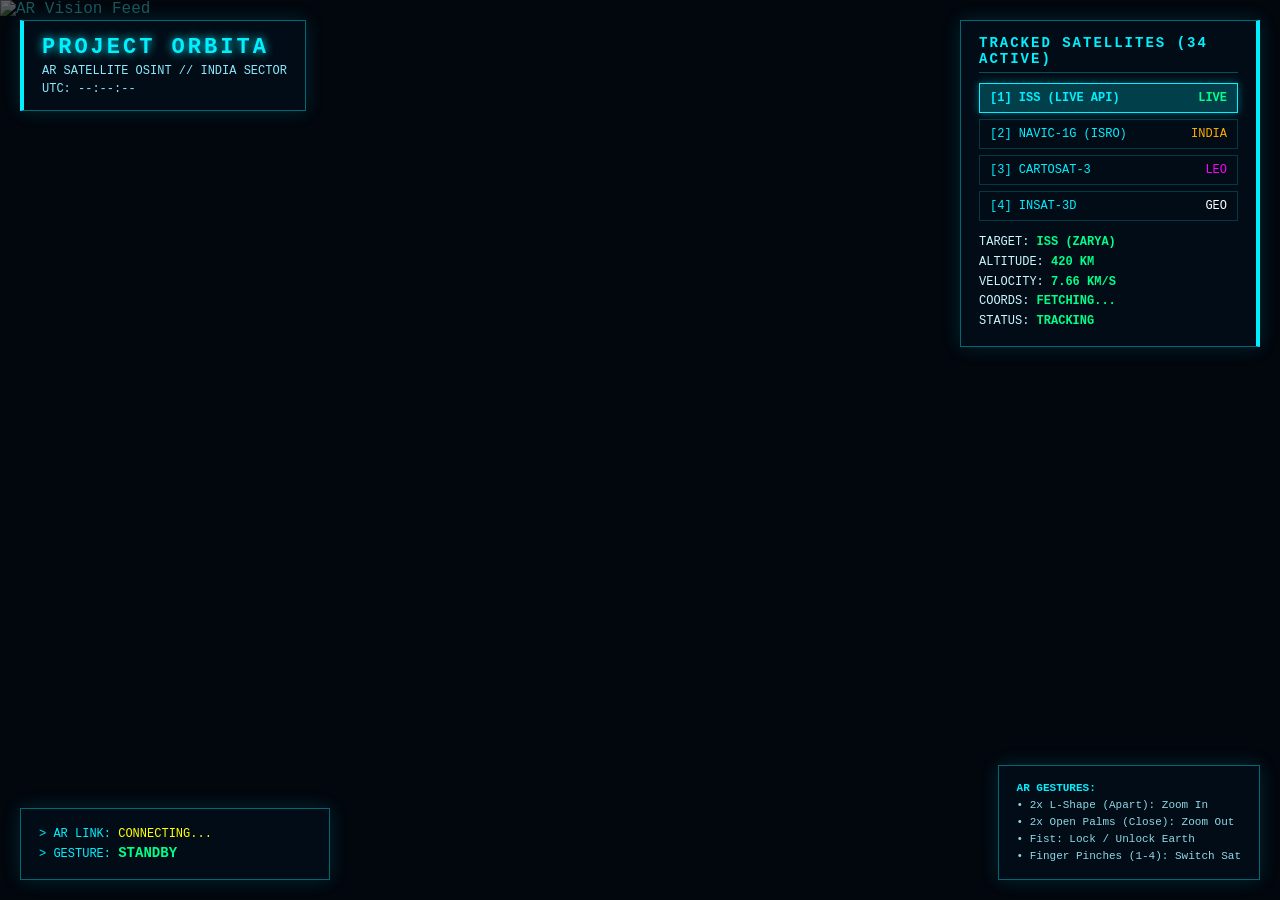
==== static/index.html @ b3a9408c "First Commit" ====
<!DOCTYPE html>
<html lang="en">
<head>
    <meta charset="UTF-8">
    <meta name="viewport" content="width=device-width, initial-scale=1.0">
    <title>ORBITA v3.0 - AR Satellite Command</title>
    <style>
        * { box-sizing: border-box; }
        body {
            margin: 0;
            overflow: hidden;
            background-color: #02060d;
            color: #00f0ff;
            font-family: 'Courier New', Courier, monospace;
        }
        /* Live AR Camera Background */
        #bg-camera {
            position: fixed;
            inset: 0;
            width: 100vw;
            height: 100vh;
            object-fit: cover;
            z-index: 0;
            filter: brightness(0.40) contrast(1.15) saturate(0.65);
        }
        #canvas-container {
            position: fixed;
            inset: 0;
            z-index: 1;
        }
        .panel {
            position: absolute;
            z-index: 10;
            background: rgba(2, 16, 28, 0.72);
            border: 1px solid rgba(0, 240, 255, 0.4);
            backdrop-filter: blur(5px);
            padding: 14px 18px;
            box-shadow: 0 0 18px rgba(0, 240, 255, 0.15);
            pointer-events: none;
        }
        #top-left { top: 20px; left: 20px; border-left: 4px solid #00f0ff; }
        #top-left h1 { font-size: 22px; margin: 0; letter-spacing: 3px; text-shadow: 0 0 10px #00f0ff; }
        #top-left p { margin: 4px 0 0; font-size: 12px; color: #8be9fd; }

        #right-panel { top: 20px; right: 20px; width: 300px; border-right: 4px solid #00f0ff; }
        #right-panel h2 { font-size: 14px; margin: 0 0 10px; border-bottom: 1px solid rgba(0,240,255,0.3); padding-bottom: 5px; letter-spacing: 2px; }
        .sat-item {
            padding: 7px 10px;
            margin-bottom: 6px;
            border: 1px solid rgba(0, 240, 255, 0.2);
            font-size: 12px;
            display: flex;
            justify-content: space-between;
        }
        .sat-item.active {
            background: rgba(0, 240, 255, 0.22);
            border-color: #00f0ff;
            font-weight: bold;
            box-shadow: 0 0 10px rgba(0, 240, 255, 0.35);
        }
        .telemetry { margin-top: 12px; font-size: 12px; line-height: 1.65; color: #ccf7ff; }
        .telemetry span { color: #00ff88; font-weight: bold; }

        #bottom-left { bottom: 20px; left: 20px; min-width: 310px; }
        #bottom-left p { margin: 4px 0; font-size: 12px; }
        #cmd-status { color: #00ff88; font-weight: bold; font-size: 14px; }

        #bottom-right { bottom: 20px; right: 20px; font-size: 11px; color: #8fd8e6; line-height: 1.55; }
        #bottom-right b { color: #00f0ff; }
    </style>
</head>
<body>
    <!-- Live Camera Feed in Background -->
    <img id="bg-camera" src="/video_feed" alt="AR Vision Feed">

    <div id="top-left" class="panel">
        <h1>PROJECT ORBITA</h1>
        <p>AR SATELLITE OSINT // INDIA SECTOR</p>
        <p id="clock">UTC: --:--:--</p>
    </div>

    <div id="right-panel" class="panel">
        <h2>TRACKED SATELLITES (34 ACTIVE)</h2>
        <div id="sat-ISS" class="sat-item active"><span>[1] ISS (LIVE API)</span><span style="color:#00ff88;">LIVE</span></div>
        <div id="sat-NAVIC" class="sat-item"><span>[2] NAVIC-1G (ISRO)</span><span style="color:#ffaa00;">INDIA</span></div>
        <div id="sat-CARTOSAT" class="sat-item"><span>[3] CARTOSAT-3</span><span style="color:#ff00ff;">LEO</span></div>
        <div id="sat-INSAT" class="sat-item"><span>[4] INSAT-3D</span><span style="color:#ffffff;">GEO</span></div>

        <div class="telemetry">
            <div>TARGET: <span id="t-name">ISS (ZARYA)</span></div>
            <div>ALTITUDE: <span id="t-alt">420 KM</span></div>
            <div>VELOCITY: <span id="t-vel">7.66 KM/S</span></div>
            <div>COORDS: <span id="t-coords">FETCHING...</span></div>
            <div>STATUS: <span id="t-status">TRACKING</span></div>
        </div>
    </div>

    <div id="bottom-left" class="panel">
        <p>> AR LINK: <span id="ws-status" style="color: yellow;">CONNECTING...</span></p>
        <p>> GESTURE: <span id="cmd-status">STANDBY</span></p>
    </div>

    <div id="bottom-right" class="panel">
        <b>AR GESTURES:</b><br>
        • 2x L-Shape (Apart): Zoom In<br>
        • 2x Open Palms (Close): Zoom Out<br>
        • Fist: Lock / Unlock Earth<br>
        • Finger Pinches (1-4): Switch Sat
    </div>

    <div id="canvas-container"></div>

    <script src="https://cdnjs.cloudflare.com/ajax/libs/three.js/r128/three.min.js"></script>
    <script>
        // 1. Scene & Transparent Renderer (Taaki piche ka camera dikhe)
        const scene = new THREE.Scene();
        const camera = new THREE.PerspectiveCamera(60, window.innerWidth / window.innerHeight, 0.1, 1000);
        const renderer = new THREE.WebGLRenderer({ antialias: true, alpha: true });
        renderer.setSize(window.innerWidth, window.innerHeight);
        renderer.setClearColor(0x000000, 0);
        document.getElementById('canvas-container').appendChild(renderer.domElement);
        camera.position.set(0, 1.8, 13);
        camera.lookAt(0, 0, 0);

        // 2. Helper: Lat/Lon ko 3D Globe Coordinates mein badalna
        function latLonToVector3(lat, lon, radius) {
            const phi = (90 - lat) * (Math.PI / 180);
            const theta = (lon + 180) * (Math.PI / 180);
            const x = -(radius * Math.sin(phi) * Math.cos(theta));
            const z = (radius * Math.sin(phi) * Math.sin(theta));
            const y = (radius * Math.cos(phi));
            return new THREE.Vector3(x, y, z);
        }

        // 3. Real Continents Holographic Earth
        const earthGroup = new THREE.Group();
        const R = 4.4;
        const texLoader = new THREE.TextureLoader();

        // Dark Earth Map with Continents tinted Cyan
        const earthTex = texLoader.load('https://unpkg.com/three-globe/example/img/earth-dark.jpg');
        const earthMat = new THREE.MeshBasicMaterial({
            map: earthTex,
            color: 0x00d9ff,
            transparent: true,
            opacity: 0.90
        });
        const earthMesh = new THREE.Mesh(new THREE.SphereGeometry(R, 48, 48), earthMat);

        // Holographic Blue Wireframe Grid Overlay
        const wireMat = new THREE.MeshBasicMaterial({
            color: 0x00f0ff,
            wireframe: true,
            transparent: true,
            opacity: 0.14
        });
        const wireMesh = new THREE.Mesh(new THREE.SphereGeometry(R + 0.04, 28, 28), wireMat);
        earthGroup.add(earthMesh, wireMesh);

        // India Marker (Central India: 21.25° N, 81.62° E)
        const indiaPos = latLonToVector3(21.25, 81.62, R + 0.08);
        const indiaPin = new THREE.Mesh(
            new THREE.SphereGeometry(0.11, 16, 16),
            new THREE.MeshBasicMaterial({ color: 0xffaa00 })
        );
        indiaPin.position.copy(indiaPos);
        earthGroup.add(indiaPin);

        // India ko shuruat mein camera ke saamne (front) laane ke liye rotate karo
        earthGroup.rotation.y = 2.95;
        scene.add(earthGroup);

        // 4. Real Live ISS Marker + Indian & LEO Satellites
        const issMesh = new THREE.Mesh(
            new THREE.SphereGeometry(0.14, 16, 16),
            new THREE.MeshBasicMaterial({ color: 0x00ff88 })
        );
        earthGroup.add(issMesh);

        // Indian Regional Satellites (Fixed/Slow over India Sector)
        const indiaSats = [
            { key: "NAVIC", name: "NAVIC-1G (ISRO)", lat: 22.0, lon: 83.0, alt: "35,786 KM", vel: "3.07 KM/S", color: 0xffaa00, r: R + 1.4 },
            { key: "INSAT", name: "INSAT-3D METRO",  lat: 0.5,  lon: 82.0, alt: "35,786 KM", vel: "3.07 KM/S", color: 0xffffff, r: R + 1.6 },
            { key: "CARTOSAT", name: "CARTOSAT-3",   lat: 28.5, lon: 77.2, alt: "509 KM",    vel: "7.61 KM/S", color: 0xff00ff, r: R + 0.65 }
        ];

        indiaSats.forEach(s => {
            const satDot = new THREE.Mesh(
                new THREE.BoxGeometry(0.16, 0.16, 0.16),
                new THREE.MeshBasicMaterial({ color: s.color })
            );
            satDot.position.copy(latLonToVector3(s.lat, s.lon, s.r));
            earthGroup.add(satDot);
            s.mesh = satDot;
        });

        // 30+ Realistic Slow-Moving LEO Constellation Satellites
        const leoSats = [];
        for (let i = 0; i < 30; i++) {
            const pivot = new THREE.Group();
            pivot.rotation.x = (Math.random() - 0.5) * Math.PI;
            pivot.rotation.z = (Math.random() - 0.5) * Math.PI;

            const sat = new THREE.Mesh(
                new THREE.SphereGeometry(0.055, 8, 8),
                new THREE.MeshBasicMaterial({ color: i % 3 === 0 ? 0x00ff88 : 0x00f0ff })
            );
            sat.position.x = R + 0.45 + Math.random() * 0.9;

            const orbiter = new THREE.Group();
            orbiter.rotation.y = Math.random() * Math.PI * 2;
            orbiter.add(sat);
            pivot.add(orbiter);
            earthGroup.add(pivot);

            // Realistic slow speed
            leoSats.push({ orbiter, speed: 0.0008 + Math.random() * 0.0012 });
        }

        // 5. Live ISS API Fetch (Real-Time Location)
        let issData = { lat: 20.0, lon: 78.0, alt: 420, vel: 27600 };
        async function fetchLiveISS() {
            try {
                const res = await fetch("https://api.wheretheiss.at/v1/satellites/25544");
                const data = await res.json();
                issData = {
                    lat: data.latitude,
                    lon: data.longitude,
                    alt: data.altitude.toFixed(1),
                    vel: (data.velocity / 3600).toFixed(2)
                };
                issMesh.position.copy(latLonToVector3(issData.lat, issData.lon, R + 0.55));
                if (activeSat === "ISS") updateTelemetry("ISS");
            } catch (e) {
                // Offline fallback
                issMesh.position.copy(latLonToVector3(21.0, 79.0, R + 0.55));
            }
        }
        fetchLiveISS();
        setInterval(fetchLiveISS, 5000);

        let activeSat = "ISS";
        function updateTelemetry(key) {
            activeSat = key;
            ["ISS", "NAVIC", "CARTOSAT", "INSAT"].forEach(k => {
                document.getElementById(`sat-${k}`).classList.toggle("active", k === key);
            });
            if (key === "ISS") {
                document.getElementById("t-name").innerText = "ISS (LIVE REAL-TIME)";
                document.getElementById("t-alt").innerText = `${issData.alt} KM`;
                document.getElementById("t-vel").innerText = `${issData.vel} KM/S`;
                document.getElementById("t-coords").innerText = `${issData.lat.toFixed(2)}° N, ${issData.lon.toFixed(2)}° E`;
            } else {
                const s = indiaSats.find(x => x.key === key);
                if (s) {
                    document.getElementById("t-name").innerText = s.name;
                    document.getElementById("t-alt").innerText = s.alt;
                    document.getElementById("t-vel").innerText = s.vel;
                    document.getElementById("t-coords").innerText = `${s.lat}° N, ${s.lon}° E`;
                }
            }
        }
        updateTelemetry("ISS");

        // 6. WebSocket Connection
        let currentCommand = "STANDBY";
        const ws = new WebSocket("ws://127.0.0.1:8000/ws");
        ws.onopen = () => {
            const el = document.getElementById("ws-status");
            el.innerText = "ONLINE (AR STREAM)";
            el.style.color = "#00ff88";
        };
        ws.onmessage = (e) => {
            currentCommand = e.data;
            document.getElementById("cmd-status").innerText = currentCommand;
            if (currentCommand === "SAT_ISS") updateTelemetry("ISS");
            if (currentCommand === "SAT_NAVIC") updateTelemetry("NAVIC");
            if (currentCommand === "SAT_CARTOSAT") updateTelemetry("CARTOSAT");
            if (currentCommand === "SAT_INSAT") updateTelemetry("INSAT");
        };

        // Keyboard Backup
        window.addEventListener("keydown", (e) => {
            if (e.key === "1") updateTelemetry("ISS");
            if (e.key === "2") updateTelemetry("NAVIC");
            if (e.key === "3") updateTelemetry("CARTOSAT");
            if (e.key === "4") updateTelemetry("INSAT");
            if (e.key === "+") camera.position.z = Math.max(6.5, camera.position.z - 0.8);
            if (e.key === "-") camera.position.z = Math.min(24, camera.position.z + 0.8);
            if (e.code === "Space") currentCommand = (currentCommand === "LOCK") ? "STANDBY" : "LOCK";
        });

        setInterval(() => {
            document.getElementById("clock").innerText = "UTC: " + new Date().toISOString().substr(11, 8);
        }, 1000);

        // 7. Smooth Animation Loop (Realistic Slow Rotation)
        function animate() {
            requestAnimationFrame(animate);

            const isLocked = (currentCommand === "LOCK");
            document.getElementById("t-status").innerText = isLocked ? "ORBIT LOCKED" : "TRACKING";
            document.getElementById("t-status").style.color = isLocked ? "#ff4444" : "#00ff88";

            if (isLocked) {
                wireMat.color.setHex(0xff3333);
            } else {
                wireMat.color.setHex(0x00f0ff);
                earthGroup.rotation.y += 0.0006; // Realistic slow Earth rotation
                leoSats.forEach(s => { s.orbiter.rotation.y += s.speed; });
            }

            if (currentCommand === "ZOOM_IN" && camera.position.z > 6.5) camera.position.z -= 0.18;
            if (currentCommand === "ZOOM_OUT" && camera.position.z < 24) camera.position.z += 0.18;

            renderer.render(scene, camera);
        }
        animate();

        window.addEventListener('resize', () => {
            camera.aspect = window.innerWidth / window.innerHeight;
            camera.updateProjectionMatrix();
            renderer.setSize(window.innerWidth, window.innerHeight);
        });
    </script>
</body>
</html>
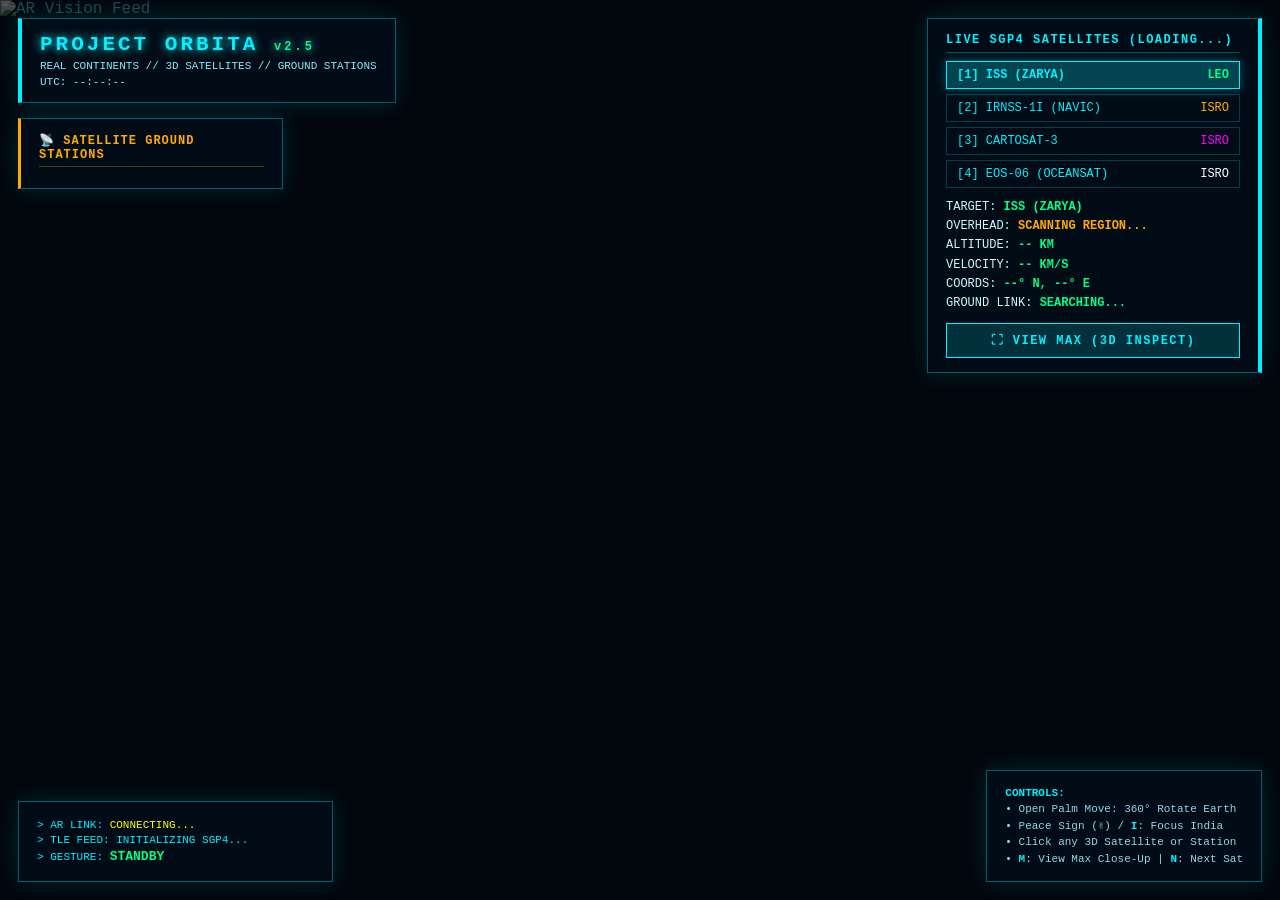
==== commit e1dba7a4: "add gloab seems pretty real and shaping orbitals" ====
--- a/static/index.html
+++ b/static/index.html
@@ -3,7 +3,7 @@
 <head>
     <meta charset="UTF-8">
     <meta name="viewport" content="width=device-width, initial-scale=1.0">
-    <title>ORBITA v3.0 - AR Satellite Command</title>
+    <title>ORBITA v2.5 - Real Earth, Ground Stations & Satellite Inspector</title>
     <style>
         * { box-sizing: border-box; }
         body {
@@ -13,7 +13,6 @@
             color: #00f0ff;
             font-family: 'Courier New', Courier, monospace;
         }
-        /* Live AR Camera Background */
         #bg-camera {
             position: fixed;
             inset: 0;
@@ -21,297 +20,831 @@
             height: 100vh;
             object-fit: cover;
             z-index: 0;
-            filter: brightness(0.40) contrast(1.15) saturate(0.65);
+            filter: brightness(0.36) contrast(1.18) saturate(0.65);
         }
         #canvas-container {
             position: fixed;
             inset: 0;
             z-index: 1;
-        }
+            cursor: grab;
+        }
+        #canvas-container:active { cursor: grabbing; }
+
         .panel {
             position: absolute;
             z-index: 10;
-            background: rgba(2, 16, 28, 0.72);
-            border: 1px solid rgba(0, 240, 255, 0.4);
-            backdrop-filter: blur(5px);
+            background: rgba(3, 14, 26, 0.80);
+            border: 1px solid rgba(0, 240, 255, 0.38);
+            backdrop-filter: blur(8px);
             padding: 14px 18px;
-            box-shadow: 0 0 18px rgba(0, 240, 255, 0.15);
-            pointer-events: none;
-        }
-        #top-left { top: 20px; left: 20px; border-left: 4px solid #00f0ff; }
-        #top-left h1 { font-size: 22px; margin: 0; letter-spacing: 3px; text-shadow: 0 0 10px #00f0ff; }
-        #top-left p { margin: 4px 0 0; font-size: 12px; color: #8be9fd; }
-
-        #right-panel { top: 20px; right: 20px; width: 300px; border-right: 4px solid #00f0ff; }
-        #right-panel h2 { font-size: 14px; margin: 0 0 10px; border-bottom: 1px solid rgba(0,240,255,0.3); padding-bottom: 5px; letter-spacing: 2px; }
+            box-shadow: 0 0 22px rgba(0, 240, 255, 0.14);
+        }
+        #top-left { top: 18px; left: 18px; border-left: 4px solid #00f0ff; pointer-events: none; }
+        #top-left h1 { font-size: 21px; margin: 0; letter-spacing: 3px; text-shadow: 0 0 10px #00f0ff; }
+        #top-left p { margin: 4px 0 0; font-size: 11px; color: #8be9fd; }
+
+        #right-panel { top: 18px; right: 18px; width: 335px; border-right: 4px solid #00f0ff; }
+        #right-panel h2 { font-size: 12px; margin: 0 0 8px; border-bottom: 1px solid rgba(0,240,255,0.3); padding-bottom: 5px; letter-spacing: 1.5px; }
         .sat-item {
-            padding: 7px 10px;
-            margin-bottom: 6px;
-            border: 1px solid rgba(0, 240, 255, 0.2);
+            padding: 6px 10px;
+            margin-bottom: 5px;
+            border: 1px solid rgba(0, 240, 255, 0.22);
             font-size: 12px;
             display: flex;
             justify-content: space-between;
-        }
+            cursor: pointer;
+            transition: 0.2s;
+        }
+        .sat-item:hover { background: rgba(0, 240, 255, 0.14); }
         .sat-item.active {
-            background: rgba(0, 240, 255, 0.22);
+            background: rgba(0, 240, 255, 0.25);
             border-color: #00f0ff;
             font-weight: bold;
-            box-shadow: 0 0 10px rgba(0, 240, 255, 0.35);
-        }
-        .telemetry { margin-top: 12px; font-size: 12px; line-height: 1.65; color: #ccf7ff; }
+            box-shadow: 0 0 12px rgba(0, 240, 255, 0.32);
+        }
+        .telemetry { margin-top: 10px; font-size: 12px; line-height: 1.6; color: #ccf7ff; }
         .telemetry span { color: #00ff88; font-weight: bold; }
-
-        #bottom-left { bottom: 20px; left: 20px; min-width: 310px; }
-        #bottom-left p { margin: 4px 0; font-size: 12px; }
-        #cmd-status { color: #00ff88; font-weight: bold; font-size: 14px; }
-
-        #bottom-right { bottom: 20px; right: 20px; font-size: 11px; color: #8fd8e6; line-height: 1.55; }
+        #t-country { color: #ffaa00 !important; }
+
+        #view-max-btn {
+            margin-top: 10px;
+            width: 100%;
+            padding: 9px;
+            background: rgba(0, 240, 255, 0.16);
+            border: 1px solid #00f0ff;
+            color: #00f0ff;
+            font-family: inherit;
+            font-weight: bold;
+            font-size: 12px;
+            letter-spacing: 1.5px;
+            cursor: pointer;
+            transition: 0.2s;
+        }
+        #view-max-btn:hover, #view-max-btn.active {
+            background: #00f0ff;
+            color: #02060d;
+            box-shadow: 0 0 15px rgba(0, 240, 255, 0.6);
+        }
+
+        /* Ground Stations Mini Panel */
+        #stations-panel {
+            top: 118px;
+            left: 18px;
+            width: 265px;
+            border-left: 3px solid #ffaa00;
+            font-size: 11px;
+        }
+        #stations-panel h3 {
+            margin: 0 0 7px;
+            font-size: 12px;
+            color: #ffaa00;
+            letter-spacing: 1px;
+            border-bottom: 1px solid rgba(255, 170, 0, 0.3);
+            padding-bottom: 4px;
+        }
+        .gs-item {
+            padding: 4px 6px;
+            margin-bottom: 3px;
+            cursor: pointer;
+            display: flex;
+            justify-content: space-between;
+            border-radius: 2px;
+            color: #d8f8ff;
+        }
+        .gs-item:hover { background: rgba(255, 170, 0, 0.18); color: #ffaa00; }
+
+        /* VIEW MAX Deep Satellite Dossier Modal */
+        #max-dossier {
+            display: none;
+            position: fixed;
+            bottom: 85px;
+            left: 50%;
+            transform: translateX(-50%);
+            width: min(680px, 92vw);
+            z-index: 20;
+            background: rgba(2, 12, 24, 0.88);
+            border: 1px solid #00f0ff;
+            border-top: 4px solid #00ff88;
+            backdrop-filter: blur(10px);
+            padding: 18px 22px;
+            box-shadow: 0 0 35px rgba(0, 240, 255, 0.28);
+        }
+        #max-dossier.visible { display: block; }
+        .dossier-header {
+            display: flex;
+            justify-content: space-between;
+            align-items: center;
+            border-bottom: 1px solid rgba(0, 240, 255, 0.35);
+            padding-bottom: 8px;
+            margin-bottom: 12px;
+        }
+        .dossier-header h2 { margin: 0; font-size: 17px; color: #00ff88; letter-spacing: 2px; }
+        .close-max {
+            background: rgba(255, 68, 68, 0.2);
+            border: 1px solid #ff4444;
+            color: #ff6666;
+            padding: 4px 10px;
+            font-family: inherit;
+            cursor: pointer;
+            font-weight: bold;
+        }
+        .dossier-grid {
+            display: grid;
+            grid-template-columns: 1fr 1fr;
+            gap: 10px 18px;
+            font-size: 12px;
+            margin-bottom: 12px;
+        }
+        .dossier-grid div b { color: #8be9fd; }
+        .dossier-grid div span { color: #ffffff; font-weight: bold; }
+        .dossier-payload {
+            background: rgba(0, 240, 255, 0.08);
+            border-left: 3px solid #ffaa00;
+            padding: 10px 12px;
+            font-size: 12px;
+            line-height: 1.55;
+            color: #e6fbff;
+        }
+        .dossier-payload b { color: #ffaa00; display: block; margin-bottom: 4px; }
+
+        #bottom-left { bottom: 18px; left: 18px; min-width: 315px; pointer-events: none; }
+        #bottom-left p { margin: 3px 0; font-size: 11px; }
+        #cmd-status { color: #00ff88; font-weight: bold; font-size: 13px; }
+
+        #bottom-right { bottom: 18px; right: 18px; font-size: 11px; color: #8fd8e6; line-height: 1.5; pointer-events: none; }
         #bottom-right b { color: #00f0ff; }
     </style>
 </head>
 <body>
-    <!-- Live Camera Feed in Background -->
     <img id="bg-camera" src="/video_feed" alt="AR Vision Feed">
 
     <div id="top-left" class="panel">
-        <h1>PROJECT ORBITA</h1>
-        <p>AR SATELLITE OSINT // INDIA SECTOR</p>
+        <h1>PROJECT ORBITA <span style="font-size:12px;color:#00ff88;">v2.5</span></h1>
+        <p>REAL CONTINENTS // 3D SATELLITES // GROUND STATIONS</p>
         <p id="clock">UTC: --:--:--</p>
     </div>
 
+    <div id="stations-panel" class="panel">
+        <h3>📡 SATELLITE GROUND STATIONS</h3>
+        <div id="gs-list"></div>
+    </div>
+
     <div id="right-panel" class="panel">
-        <h2>TRACKED SATELLITES (34 ACTIVE)</h2>
-        <div id="sat-ISS" class="sat-item active"><span>[1] ISS (LIVE API)</span><span style="color:#00ff88;">LIVE</span></div>
-        <div id="sat-NAVIC" class="sat-item"><span>[2] NAVIC-1G (ISRO)</span><span style="color:#ffaa00;">INDIA</span></div>
-        <div id="sat-CARTOSAT" class="sat-item"><span>[3] CARTOSAT-3</span><span style="color:#ff00ff;">LEO</span></div>
-        <div id="sat-INSAT" class="sat-item"><span>[4] INSAT-3D</span><span style="color:#ffffff;">GEO</span></div>
+        <h2 id="sat-count-title">LIVE SGP4 SATELLITES (LOADING...)</h2>
+        <div id="sat-ISS" class="sat-item active" onclick="selectPreset('ISS')"><span>[1] ISS (ZARYA)</span><span style="color:#00ff88;">LEO</span></div>
+        <div id="sat-NAVIC" class="sat-item" onclick="selectPreset('NAVIC')"><span>[2] IRNSS-1I (NAVIC)</span><span style="color:#ffaa00;">ISRO</span></div>
+        <div id="sat-CARTOSAT" class="sat-item" onclick="selectPreset('CARTOSAT')"><span>[3] CARTOSAT-3</span><span style="color:#ff00ff;">ISRO</span></div>
+        <div id="sat-INSAT" class="sat-item" onclick="selectPreset('INSAT')"><span>[4] EOS-06 (OCEANSAT)</span><span style="color:#ffffff;">ISRO</span></div>
 
         <div class="telemetry">
             <div>TARGET: <span id="t-name">ISS (ZARYA)</span></div>
-            <div>ALTITUDE: <span id="t-alt">420 KM</span></div>
-            <div>VELOCITY: <span id="t-vel">7.66 KM/S</span></div>
-            <div>COORDS: <span id="t-coords">FETCHING...</span></div>
-            <div>STATUS: <span id="t-status">TRACKING</span></div>
+            <div>OVERHEAD: <span id="t-country">SCANNING REGION...</span></div>
+            <div>ALTITUDE: <span id="t-alt">-- KM</span></div>
+            <div>VELOCITY: <span id="t-vel">-- KM/S</span></div>
+            <div>COORDS: <span id="t-coords">--° N, --° E</span></div>
+            <div>GROUND LINK: <span id="t-gs-link">SEARCHING...</span></div>
+        </div>
+
+        <button id="view-max-btn" onclick="toggleViewMax()">⛶ VIEW MAX (3D INSPECT)</button>
+    </div>
+
+    <!-- VIEW MAX Deep Satellite Dossier -->
+    <div id="max-dossier">
+        <div class="dossier-header">
+            <h2 id="d-title">🛰️ ISS (ZARYA) — NORAD #25544</h2>
+            <button class="close-max" onclick="toggleViewMax(false)">✕ EXIT MAX [M]</button>
+        </div>
+        <div class="dossier-grid">
+            <div><b>CURRENTLY OVERHEAD:</b> <span id="d-country" style="color:#ffaa00;">--</span></div>
+            <div><b>OPERATOR / AGENCY:</b> <span id="d-agency">--</span></div>
+            <div><b>ORBIT CLASS & ALT:</b> <span id="d-orbit">--</span></div>
+            <div><b>ORBITAL VELOCITY:</b> <span id="d-vel">--</span></div>
+            <div><b>INCLINATION / PERIOD:</b> <span id="d-inc">--</span></div>
+            <div><b>ACTIVE GROUND STATION:</b> <span id="d-gs" style="color:#00ff88;">--</span></div>
+        </div>
+        <div class="dossier-payload">
+            <b>📡 PAYLOAD & DATA CAPABILITIES (WHAT THIS SATELLITE PROVIDES):</b>
+            <span id="d-details">--</span>
         </div>
     </div>
 
     <div id="bottom-left" class="panel">
         <p>> AR LINK: <span id="ws-status" style="color: yellow;">CONNECTING...</span></p>
+        <p>> TLE FEED: <span id="tle-status" style="color: #00f0ff;">INITIALIZING SGP4...</span></p>
         <p>> GESTURE: <span id="cmd-status">STANDBY</span></p>
     </div>
 
     <div id="bottom-right" class="panel">
-        <b>AR GESTURES:</b><br>
-        • 2x L-Shape (Apart): Zoom In<br>
-        • 2x Open Palms (Close): Zoom Out<br>
-        • Fist: Lock / Unlock Earth<br>
-        • Finger Pinches (1-4): Switch Sat
+        <b>CONTROLS:</b><br>
+        • Open Palm Move: 360° Rotate Earth<br>
+        • Peace Sign (✌️) / <b>I</b>: Focus India<br>
+        • Click any 3D Satellite or Station<br>
+        • <b>M</b>: View Max Close-Up | <b>N</b>: Next Sat
     </div>
 
     <div id="canvas-container"></div>
 
     <script src="https://cdnjs.cloudflare.com/ajax/libs/three.js/r128/three.min.js"></script>
+    <script src="https://cdnjs.cloudflare.com/ajax/libs/satellite.js/5.0.0/satellite.min.js"></script>
     <script>
-        // 1. Scene & Transparent Renderer (Taaki piche ka camera dikhe)
+        // 1. Scene, Lighting & Transparent AR Renderer
         const scene = new THREE.Scene();
-        const camera = new THREE.PerspectiveCamera(60, window.innerWidth / window.innerHeight, 0.1, 1000);
+        const camera = new THREE.PerspectiveCamera(55, window.innerWidth / window.innerHeight, 0.05, 1000);
         const renderer = new THREE.WebGLRenderer({ antialias: true, alpha: true });
         renderer.setSize(window.innerWidth, window.innerHeight);
         renderer.setClearColor(0x000000, 0);
         document.getElementById('canvas-container').appendChild(renderer.domElement);
-        camera.position.set(0, 1.8, 13);
-        camera.lookAt(0, 0, 0);
-
-        // 2. Helper: Lat/Lon ko 3D Globe Coordinates mein badalna
-        function latLonToVector3(lat, lon, radius) {
+        camera.position.set(0, 1.4, 13.2);
+
+        // Realistic Sunlight + Ambient Illumination so continents & 3D metallic satellites shine clearly
+        const ambientLight = new THREE.AmbientLight(0xddeeff, 1.15);
+        const sunLight = new THREE.DirectionalLight(0xffffff, 1.25);
+        sunLight.position.set(12, 8, 15);
+        scene.add(ambientLight, sunLight);
+
+        const EARTH_RADIUS_KM = 6371.0;
+        const GLOBE_R = 4.35;
+
+        function latLonAltToVector3(lat, lon, altKm) {
+            const r = GLOBE_R * (1 + (altKm / EARTH_RADIUS_KM) * 0.52);
             const phi = (90 - lat) * (Math.PI / 180);
             const theta = (lon + 180) * (Math.PI / 180);
-            const x = -(radius * Math.sin(phi) * Math.cos(theta));
-            const z = (radius * Math.sin(phi) * Math.sin(theta));
-            const y = (radius * Math.cos(phi));
-            return new THREE.Vector3(x, y, z);
-        }
-
-        // 3. Real Continents Holographic Earth
+            return new THREE.Vector3(
+                -(r * Math.sin(phi) * Math.cos(theta)),
+                (r * Math.cos(phi)),
+                (r * Math.sin(phi) * Math.sin(theta))
+            );
+        }
+
+        // 2. Realistic Continents Earth (NO GRID LINES) + Subtle Atmospheric Halo
         const earthGroup = new THREE.Group();
-        const R = 4.4;
         const texLoader = new THREE.TextureLoader();
-
-        // Dark Earth Map with Continents tinted Cyan
-        const earthTex = texLoader.load('https://unpkg.com/three-globe/example/img/earth-dark.jpg');
-        const earthMat = new THREE.MeshBasicMaterial({
-            map: earthTex,
-            color: 0x00d9ff,
-            transparent: true,
-            opacity: 0.90
+        const blueMarbleTex = texLoader.load('https://unpkg.com/three-globe/example/img/earth-blue-marble.jpg');
+        const bumpTex = texLoader.load('https://unpkg.com/three-globe/example/img/earth-topology.png');
+
+        const earthMesh = new THREE.Mesh(
+            new THREE.SphereGeometry(GLOBE_R, 64, 64),
+            new THREE.MeshPhongMaterial({
+                map: blueMarbleTex,
+                bumpMap: bumpTex,
+                bumpScale: 0.06,
+                specular: new THREE.Color(0x224466),
+                shininess: 14
+            })
+        );
+        earthGroup.add(earthMesh);
+
+        // Soft Cyan Atmospheric Rim Glow (No grid lines)
+        const atmoMesh = new THREE.Mesh(
+            new THREE.SphereGeometry(GLOBE_R + 0.12, 48, 48),
+            new THREE.MeshBasicMaterial({
+                color: 0x00b8ff,
+                transparent: true,
+                opacity: 0.10,
+                side: THREE.BackSide
+            })
+        );
+        earthGroup.add(atmoMesh);
+
+        // 3. Satellite Ground Stations (ISRO + Global Space Agencies)
+        const GROUND_STATIONS = [
+            { name: "ISTRAC Bengaluru", agency: "ISRO", lat: 13.03, lon: 77.51, role: "Telemetry, Tracking & Command" },
+            { name: "MCF Hassan", agency: "ISRO", lat: 13.00, lon: 76.10, role: "Master Control Facility (GEO)" },
+            { name: "SDSC Sriharikota", agency: "ISRO", lat: 13.72, lon: 80.23, role: "Launch & Range Radar" },
+            { name: "NRSC Shadnagar", agency: "ISRO", lat: 17.03, lon: 78.18, role: "Earth Observation Reception" },
+            { name: "ISTRAC Port Blair", agency: "ISRO", lat: 11.62, lon: 92.72, role: "Downrange Tracking Station" },
+            { name: "NASA Houston MCC", agency: "NASA", lat: 29.55, lon: -95.09, role: "ISS Mission Control" },
+            { name: "ESA ESOC Darmstadt", agency: "ESA", lat: 49.87, lon: 8.62, role: "European Space Operations" },
+            { name: "JAXA Tsukuba", agency: "JAXA", lat: 36.06, lon: 140.12, role: "Japanese Space Center" }
+        ];
+
+        const gsListEl = document.getElementById("gs-list");
+        GROUND_STATIONS.forEach(gs => {
+            const pos = latLonAltToVector3(gs.lat, gs.lon, 15);
+            gs.pos3D = pos;
+
+            // 3D Radar Tower Beacon on Globe
+            const towerGroup = new THREE.Group();
+            const base = new THREE.Mesh(
+                new THREE.ConeGeometry(0.06, 0.16, 8),
+                new THREE.MeshBasicMaterial({ color: gs.agency === "ISRO" ? 0xffaa00 : 0x00f0ff })
+            );
+            base.rotation.x = Math.PI / 2;
+            const pulseRing = new THREE.Mesh(
+                new THREE.RingGeometry(0.08, 0.13, 20),
+                new THREE.MeshBasicMaterial({ color: gs.agency === "ISRO" ? 0xffaa00 : 0x00f0ff, side: THREE.DoubleSide, transparent: true, opacity: 0.85 })
+            );
+            towerGroup.add(base, pulseRing);
+            towerGroup.position.copy(pos);
+            towerGroup.lookAt(pos.clone().multiplyScalar(2));
+            earthGroup.add(towerGroup);
+
+            // Add to left Ground Stations UI
+            const row = document.createElement("div");
+            row.className = "gs-item";
+            row.innerHTML = `<span>📡 ${gs.name}</span><span style="color:#ffaa00;">${gs.agency}</span>`;
+            row.onclick = () => focusLatLon(gs.lat, gs.lon, 9.5);
+            gsListEl.appendChild(row);
         });
-        const earthMesh = new THREE.Mesh(new THREE.SphereGeometry(R, 48, 48), earthMat);
-
-        // Holographic Blue Wireframe Grid Overlay
-        const wireMat = new THREE.MeshBasicMaterial({
-            color: 0x00f0ff,
-            wireframe: true,
-            transparent: true,
-            opacity: 0.14
+
+        // Initial orientation facing India
+        let targetRotY = 3.29;
+        let targetRotX = 0.22;
+        let targetZoom = 12.8;
+        earthGroup.rotation.set(targetRotX, targetRotY, 0);
+        scene.add(earthGroup);
+
+        // 4. Real 3D Winged Satellite Model Builder (Shared Geometries for 60 FPS on i5)
+        const sharedBusGeo = new THREE.BoxGeometry(0.045, 0.045, 0.065);
+        const sharedPanelGeo = new THREE.BoxGeometry(0.18, 0.006, 0.045);
+        const sharedStrutGeo = new THREE.CylinderGeometry(0.004, 0.004, 0.22, 6);
+        sharedStrutGeo.rotateZ(Math.PI / 2);
+        const sharedDishGeo = new THREE.ConeGeometry(0.025, 0.03, 10);
+
+        const goldBusMat = new THREE.MeshStandardMaterial({ color: 0xffcc33, metalness: 0.85, roughness: 0.25 });
+        const silverBusMat = new THREE.MeshStandardMaterial({ color: 0xd0e4f2, metalness: 0.8, roughness: 0.3 });
+        const solarPanelMat = new THREE.MeshStandardMaterial({
+            color: 0x0a3b8c,
+            emissive: 0x051d47,
+            metalness: 0.6,
+            roughness: 0.2
         });
-        const wireMesh = new THREE.Mesh(new THREE.SphereGeometry(R + 0.04, 28, 28), wireMat);
-        earthGroup.add(earthMesh, wireMesh);
-
-        // India Marker (Central India: 21.25° N, 81.62° E)
-        const indiaPos = latLonToVector3(21.25, 81.62, R + 0.08);
-        const indiaPin = new THREE.Mesh(
-            new THREE.SphereGeometry(0.11, 16, 16),
-            new THREE.MeshBasicMaterial({ color: 0xffaa00 })
-        );
-        indiaPin.position.copy(indiaPos);
-        earthGroup.add(indiaPin);
-
-        // India ko shuruat mein camera ke saamne (front) laane ke liye rotate karo
-        earthGroup.rotation.y = 2.95;
-        scene.add(earthGroup);
-
-        // 4. Real Live ISS Marker + Indian & LEO Satellites
-        const issMesh = new THREE.Mesh(
-            new THREE.SphereGeometry(0.14, 16, 16),
-            new THREE.MeshBasicMaterial({ color: 0x00ff88 })
-        );
-        earthGroup.add(issMesh);
-
-        // Indian Regional Satellites (Fixed/Slow over India Sector)
-        const indiaSats = [
-            { key: "NAVIC", name: "NAVIC-1G (ISRO)", lat: 22.0, lon: 83.0, alt: "35,786 KM", vel: "3.07 KM/S", color: 0xffaa00, r: R + 1.4 },
-            { key: "INSAT", name: "INSAT-3D METRO",  lat: 0.5,  lon: 82.0, alt: "35,786 KM", vel: "3.07 KM/S", color: 0xffffff, r: R + 1.6 },
-            { key: "CARTOSAT", name: "CARTOSAT-3",   lat: 28.5, lon: 77.2, alt: "509 KM",    vel: "7.61 KM/S", color: 0xff00ff, r: R + 0.65 }
+
+        function createRealisticSatelliteMesh(accentColor, isFeatured) {
+            const satGroup = new THREE.Group();
+            const scale = isFeatured ? 1.85 : 0.85;
+
+            const bus = new THREE.Mesh(sharedBusGeo, isFeatured ? goldBusMat : silverBusMat);
+            const leftWing = new THREE.Mesh(sharedPanelGeo, solarPanelMat);
+            leftWing.position.set(-0.12, 0, 0);
+            const rightWing = new THREE.Mesh(sharedPanelGeo, solarPanelMat);
+            rightWing.position.set(0.12, 0, 0);
+            const strut = new THREE.Mesh(sharedStrutGeo, silverBusMat);
+
+            satGroup.add(bus, leftWing, rightWing, strut);
+
+            if (isFeatured) {
+                const dish = new THREE.Mesh(sharedDishGeo, new THREE.MeshBasicMaterial({ color: accentColor }));
+                dish.position.set(0, -0.035, 0);
+                satGroup.add(dish);
+            }
+
+            satGroup.scale.set(scale, scale, scale);
+            return satGroup;
+        }
+
+        // 5. Detailed Satellite Profiles & Capabilities Database
+        const SATELLITE_PROFILES = {
+            ISS: {
+                norad: "25544", agency: "NASA / ROSCOSMOS / ESA / JAXA / CSA",
+                orbit: "Low Earth Orbit (LEO)", inc: "51.64° | 92.9 min",
+                details: "Habitable orbital laboratory conducting microgravity biology, physics, and space medicine research. Provides continuous Earth observation imagery, atmospheric & lightning telemetry, amateur radio relays, and docking port testing."
+            },
+            NAVIC: {
+                norad: "43286", agency: "ISRO (Indian Space Research Organisation)",
+                orbit: "Inclined Geosynchronous (IGSO)", inc: "29.01° | 1436 min",
+                details: "Part of India's independent NavIC regional navigation constellation. Delivers dual-frequency (L5 & S-Band) Positioning, Navigation & Timing (PNT) with <5m accuracy across India and 1,500 km beyond its borders for civilian, aviation, marine, and defense navigation."
+            },
+            CARTOSAT: {
+                norad: "44804", agency: "ISRO (Indian Space Research Organisation)",
+                orbit: "Sun-Synchronous Polar Orbit (SSO)", inc: "97.48° | 94.7 min",
+                details: "Third-generation agile high-resolution Earth observation satellite. Captures 0.25m Panchromatic & 1.14m Multispectral imagery used for urban smart-city mapping, 3D terrain modeling, infrastructure monitoring, and strategic border surveillance."
+            },
+            INSAT: {
+                norad: "54361", agency: "ISRO (Indian Space Research Organisation)",
+                orbit: "Sun-Synchronous Polar Orbit (SSO)", inc: "98.34° | 99.6 min",
+                details: "Oceansat-3 / EOS-06 mission equipped with Ocean Color Monitor (OCM-3), Sea Surface Temperature Monitor (SSTM), and Ku-Band Scatterometer. Tracks ocean chlorophyll, global sea surface winds, cyclone genesis, and potential fishing zones."
+            }
+        };
+
+        function getCapabilitiesForSatellite(satObj) {
+            if (satObj.key && SATELLITE_PROFILES[satObj.key]) {
+                return SATELLITE_PROFILES[satObj.key];
+            }
+            const n = satObj.name.toUpperCase();
+            if (n.includes("STARLINK")) {
+                return {
+                    norad: satObj.norad || "LEO-NET", agency: "SpaceX",
+                    orbit: "Low Earth Orbit Shell (~550 km)", inc: "53.0° | 95.6 min",
+                    details: "High-throughput Ka/Ku-band phased-array broadband communications satellite with optical inter-satellite laser links providing low-latency global internet coverage."
+                };
+            }
+            if (n.includes("GSAT") || n.includes("INSAT") || n.includes("IRNSS") || n.includes("EOS") || n.includes("RISAT")) {
+                return {
+                    norad: satObj.norad || "ISRO-SAT", agency: "ISRO (India)",
+                    orbit: "Indian Orbital Asset", inc: "Regional / Polar",
+                    details: "Indian national space infrastructure supporting telecommunications, meteorological weather forecasting, disaster management warning systems, or high-resolution remote sensing."
+                };
+            }
+            if (n.includes("GPS") || n.includes("NAVSTAR") || n.includes("GALILEO") || n.includes("GLONASS")) {
+                return {
+                    norad: satObj.norad || "GNSS", agency: "Global Navigation Constellation",
+                    orbit: "Medium Earth Orbit (~20,200 km)", inc: "55.0° | 718 min",
+                    details: "Global Navigation Satellite System (GNSS) broadcasting atomic-clock L-band timing and ephemeris signals for worldwide GPS positioning and precision synchronization."
+                };
+            }
+            return {
+                norad: satObj.norad || "ACTIVE", agency: "International Space Operator",
+                orbit: "Low / Medium Earth Orbit", inc: "Active SGP4 Track",
+                details: "Active orbital spacecraft tracked via NORAD Two-Line Element (TLE) telemetry for atmospheric sensing, communications relay, or scientific Earth observation."
+            };
+        }
+
+        // 6. Load Core & 100+ Live TLE Satellites
+        const CORE_TLES = [
+            {
+                key: "ISS", name: "ISS (ZARYA)", norad: "25544", type: "SPACE STATION", color: 0x00ff88,
+                l1: "1 25544U 98067A   26325.50000000  .00016717  00000-0  10270-3 0  9992",
+                l2: "2 25544  51.6416 247.4627 0006703 130.5360 325.0288 15.72125391563537"
+            },
+            {
+                key: "NAVIC", name: "IRNSS-1I (NAVIC)", norad: "43286", type: "ISRO NAVIGATION", color: 0xffaa00,
+                l1: "1 43286U 18035A   26325.50000000 -.00000240  00000-0  00000-0 0  9991",
+                l2: "2 43286  29.0120 135.4210 0021040 185.1200 174.9100  1.00271240 24105"
+            },
+            {
+                key: "CARTOSAT", name: "CARTOSAT-3 (ISRO)", norad: "44804", type: "ISRO EARTH OBS", color: 0xff00ff,
+                l1: "1 44804U 19081A   26325.50000000  .00004510  00000-0  21450-3 0  9995",
+                l2: "2 44804  97.4820  48.2150 0011200  92.4100 267.8200 15.19241020381240"
+            },
+            {
+                key: "INSAT", name: "EOS-06 (OCEANSAT-3)", norad: "54361", type: "ISRO OCEANOGRAPHY", color: 0x00f0ff,
+                l1: "1 54361U 22158A   26325.50000000  .00001820  00000-0  18420-3 0  9998",
+                l2: "2 54361  98.3410 112.6540 0001450  84.1200 276.0100 14.46521080210455"
+            }
         ];
 
-        indiaSats.forEach(s => {
-            const satDot = new THREE.Mesh(
-                new THREE.BoxGeometry(0.16, 0.16, 0.16),
-                new THREE.MeshBasicMaterial({ color: s.color })
-            );
-            satDot.position.copy(latLonToVector3(s.lat, s.lon, s.r));
-            earthGroup.add(satDot);
-            s.mesh = satDot;
+        const satellites = [];
+        const clickableMeshes = [];
+        let selectedSat = null;
+        let orbitLine = null;
+        let gsLinkLine = null;
+
+        function addSatelliteFromTLE(name, l1, l2, type = "ACTIVE LEO", color = 0x00f0ff, key = null, isFeatured = false) {
+            try {
+                const satrec = satellite.twoline2satrec(l1, l2);
+                const norad = l1.substring(2, 7).trim();
+                const mesh = createRealisticSatelliteMesh(color, isFeatured);
+                earthGroup.add(mesh);
+
+                const satObj = { key, name, norad, type, color, satrec, mesh, isFeatured, lat: 0, lon: 0, alt: 0, vel: 0 };
+                satellites.push(satObj);
+
+                mesh.traverse(child => {
+                    if (child.isMesh) {
+                        child.userData = satObj;
+                        clickableMeshes.push(child);
+                    }
+                });
+                return satObj;
+            } catch (e) {
+                return null;
+            }
+        }
+
+        CORE_TLES.forEach(s => {
+            const obj = addSatelliteFromTLE(s.name, s.l1, s.l2, s.type, s.color, s.key, true);
+            if (s.key === "ISS") selectedSat = obj;
         });
 
-        // 30+ Realistic Slow-Moving LEO Constellation Satellites
-        const leoSats = [];
-        for (let i = 0; i < 30; i++) {
-            const pivot = new THREE.Group();
-            pivot.rotation.x = (Math.random() - 0.5) * Math.PI;
-            pivot.rotation.z = (Math.random() - 0.5) * Math.PI;
-
-            const sat = new THREE.Mesh(
-                new THREE.SphereGeometry(0.055, 8, 8),
-                new THREE.MeshBasicMaterial({ color: i % 3 === 0 ? 0x00ff88 : 0x00f0ff })
-            );
-            sat.position.x = R + 0.45 + Math.random() * 0.9;
-
-            const orbiter = new THREE.Group();
-            orbiter.rotation.y = Math.random() * Math.PI * 2;
-            orbiter.add(sat);
-            pivot.add(orbiter);
-            earthGroup.add(pivot);
-
-            // Realistic slow speed
-            leoSats.push({ orbiter, speed: 0.0008 + Math.random() * 0.0012 });
-        }
-
-        // 5. Live ISS API Fetch (Real-Time Location)
-        let issData = { lat: 20.0, lon: 78.0, alt: 420, vel: 27600 };
-        async function fetchLiveISS() {
+        async function loadLiveTLEConstellation() {
             try {
-                const res = await fetch("https://api.wheretheiss.at/v1/satellites/25544");
+                const res = await fetch("https://celestrak.org/NORAD/elements/gp.php?GROUP=active&FORMAT=tle");
+                const text = await res.text();
+                const lines = text.split(/\r?\n/).map(l => l.trim()).filter(Boolean);
+                let added = 0;
+                for (let i = 0; i < lines.length - 2 && added < 110; i += 3) {
+                    const name = lines[i];
+                    const l1 = lines[i + 1];
+                    const l2 = lines[i + 2];
+                    if (l1.startsWith("1 ") && l2.startsWith("2 ")) {
+                        const isIndia = name.includes("GSAT") || name.includes("INSAT") || name.includes("IRNSS") || name.includes("EOS") || name.includes("RISAT");
+                        const col = isIndia ? 0xffaa00 : 0x00f0ff;
+                        const tag = isIndia ? "ISRO ASSET" : "ACTIVE ORBIT";
+                        addSatelliteFromTLE(name, l1, l2, tag, col, null, isIndia);
+                        added++;
+                    }
+                }
+                document.getElementById("tle-status").innerText = `CELESTRAK LIVE (${satellites.length} 3D SATS)`;
+                document.getElementById("tle-status").style.color = "#00ff88";
+            } catch (e) {
+                for (let i = 0; i < 100; i++) {
+                    const inc = (35 + (i % 6) * 11).toFixed(4).padStart(8, ' ');
+                    const raan = ((i * 17.3) % 360).toFixed(4).padStart(8, ' ');
+                    const meanAnom = ((i * 29.7) % 360).toFixed(4).padStart(8, ' ');
+                    const mm = (14.8 + (i % 5) * 0.22).toFixed(8).padStart(11, ' ');
+                    const id = String(50000 + i).padStart(5, '0');
+                    const l1 = `1 ${id}U 24010A   26325.50000000  .00002100  00000-0  12000-3 0  9990`;
+                    const l2 = `2 ${id} ${inc} ${raan} 0004500 090.0000 ${meanAnom} ${mm}10000`;
+                    const name = i % 3 === 0 ? `STARLINK-${3100 + i}` : `ORBITAL-SAT-${100 + i}`;
+                    addSatelliteFromTLE(name, l1, l2, "LEO CONSTELLATION", 0x00f0ff);
+                }
+                document.getElementById("tle-status").innerText = `SGP4 LOCAL (${satellites.length} 3D SATS)`;
+            }
+            document.getElementById("sat-count-title").innerText = `LIVE SGP4 SATELLITES (${satellites.length} ACTIVE)`;
+            if (selectedSat) drawOrbitPath(selectedSat);
+        }
+
+        // 7. Exact Country / Ocean Overhead Resolver (Instant Geo-Bounds + Live Reverse Geocode)
+        let currentOverheadText = "SCANNING...";
+        let lastGeoCheck = 0;
+
+        function getInstantRegionFallback(lat, lon) {
+            if (lat >= 6.5 && lat <= 35.8 && lon >= 68.0 && lon <= 97.5) return "INDIA (South Asia)";
+            if (lat >= 23.5 && lat <= 37.0 && lon >= 60.5 && lon <= 77.5) return "PAKISTAN / AFGHANISTAN";
+            if (lat >= 18.0 && lat <= 53.5 && lon >= 74.0 && lon <= 135.0) return "CHINA (East Asia)";
+            if (lat >= 42.0 && lat <= 78.0 && lon >= 28.0 && lon <= 175.0) return "RUSSIA (Eurasia)";
+            if (lat >= 24.5 && lat <= 49.5 && lon >= -125.0 && lon <= -66.5) return "UNITED STATES";
+            if (lat >= -34.0 && lat <= 5.2 && lon >= -74.0 && lon <= -34.5) return "BRAZIL (South America)";
+            if (lat >= -44.0 && lat <= -10.5 && lon >= 113.0 && lon <= 154.0) return "AUSTRALIA";
+            if (lat >= 36.0 && lat <= 70.0 && lon >= -10.0 && lon <= 30.0) return "EUROPE";
+            if (lat >= -35.0 && lat <= 37.0 && lon >= -17.5 && lon <= 51.0) return "AFRICA";
+            if (lat >= 24.0 && lat <= 46.0 && lon >= 123.0 && lon <= 146.0) return "JAPAN";
+            if (lon >= 20.0 && lon <= 120.0 && lat < 25.0) return "INDIAN OCEAN";
+            if (lon >= -80.0 && lon <= 15.0) return "ATLANTIC OCEAN";
+            return "PACIFIC OCEAN";
+        }
+
+        async function resolveOverheadCountry(lat, lon) {
+            const fallback = getInstantRegionFallback(lat, lon);
+            currentOverheadText = fallback;
+            const now = Date.now();
+            if (now - lastGeoCheck < 3500) return;
+            lastGeoCheck = now;
+
+            try {
+                const res = await fetch(`https://api.bigdatacloud.net/data/reverse-geocode-client?latitude=${lat}&longitude=${lon}&localityLanguage=en`);
                 const data = await res.json();
-                issData = {
-                    lat: data.latitude,
-                    lon: data.longitude,
-                    alt: data.altitude.toFixed(1),
-                    vel: (data.velocity / 3600).toFixed(2)
-                };
-                issMesh.position.copy(latLonToVector3(issData.lat, issData.lon, R + 0.55));
-                if (activeSat === "ISS") updateTelemetry("ISS");
+                if (data.countryName) {
+                    const sub = data.principalSubdivision ? ` (${data.principalSubdivision})` : "";
+                    currentOverheadText = `${data.countryName.toUpperCase()}${sub}`;
+                } else if (data.localityInfo && data.localityInfo.informative && data.localityInfo.informative.length > 0) {
+                    currentOverheadText = data.localityInfo.informative[0].name.toUpperCase();
+                }
             } catch (e) {
-                // Offline fallback
-                issMesh.position.copy(latLonToVector3(21.0, 79.0, R + 0.55));
-            }
-        }
-        fetchLiveISS();
-        setInterval(fetchLiveISS, 5000);
-
-        let activeSat = "ISS";
-        function updateTelemetry(key) {
-            activeSat = key;
+                currentOverheadText = fallback;
+            }
+            updateHUDTelemetry();
+        }
+
+        // 8. Orbit Trajectory & Nearest Ground Station Link
+        function drawOrbitPath(satObj) {
+            if (orbitLine) earthGroup.remove(orbitLine);
+            const orbitPoints = [];
+            const now = new Date();
+
+            for (let mins = -45; mins <= 50; mins += 2) {
+                const futureTime = new Date(now.getTime() + mins * 60000);
+                const posVel = satellite.propagate(satObj.satrec, futureTime);
+                if (posVel && posVel.position && !isNaN(posVel.position.x)) {
+                    const gmst = satellite.gstime(futureTime);
+                    const gd = satellite.eciToGeodetic(posVel.position, gmst);
+                    orbitPoints.push(latLonAltToVector3(
+                        satellite.degreesLat(gd.latitude),
+                        satellite.degreesLong(gd.longitude),
+                        gd.height
+                    ));
+                }
+            }
+
+            if (orbitPoints.length > 2) {
+                orbitLine = new THREE.Line(
+                    new THREE.BufferGeometry().setFromPoints(orbitPoints),
+                    new THREE.LineBasicMaterial({ color: satObj.color, transparent: true, opacity: 0.85 })
+                );
+                earthGroup.add(orbitLine);
+            }
+        }
+
+        let nearestStationName = "NONE IN RANGE";
+        function updateGroundStationLink() {
+            if (gsLinkLine) {
+                earthGroup.remove(gsLinkLine);
+                gsLinkLine = null;
+            }
+            if (!selectedSat) return;
+
+            let minDist = Infinity;
+            let bestGS = null;
+            for (const gs of GROUND_STATIONS) {
+                const d = selectedSat.mesh.position.distanceTo(gs.pos3D);
+                if (d < minDist) {
+                    minDist = d;
+                    bestGS = gs;
+                }
+            }
+
+            if (bestGS && minDist < 4.2) {
+                nearestStationName = `${bestGS.name} (ACTIVE)`;
+                gsLinkLine = new THREE.Line(
+                    new THREE.BufferGeometry().setFromPoints([bestGS.pos3D, selectedSat.mesh.position]),
+                    new THREE.LineBasicMaterial({ color: 0x00ff88, transparent: true, opacity: 0.75 })
+                );
+                earthGroup.add(gsLinkLine);
+            } else {
+                nearestStationName = bestGS ? `NEXT: ${bestGS.name}` : "OUT OF RANGE";
+            }
+        }
+
+        function selectSatellite(satObj) {
+            if (!satObj) return;
+            selectedSat = satObj;
             ["ISS", "NAVIC", "CARTOSAT", "INSAT"].forEach(k => {
-                document.getElementById(`sat-${k}`).classList.toggle("active", k === key);
+                document.getElementById(`sat-${k}`).classList.toggle("active", satObj.key === k);
             });
-            if (key === "ISS") {
-                document.getElementById("t-name").innerText = "ISS (LIVE REAL-TIME)";
-                document.getElementById("t-alt").innerText = `${issData.alt} KM`;
-                document.getElementById("t-vel").innerText = `${issData.vel} KM/S`;
-                document.getElementById("t-coords").innerText = `${issData.lat.toFixed(2)}° N, ${issData.lon.toFixed(2)}° E`;
-            } else {
-                const s = indiaSats.find(x => x.key === key);
-                if (s) {
-                    document.getElementById("t-name").innerText = s.name;
-                    document.getElementById("t-alt").innerText = s.alt;
-                    document.getElementById("t-vel").innerText = s.vel;
-                    document.getElementById("t-coords").innerText = `${s.lat}° N, ${s.lon}° E`;
+            lastGeoCheck = 0;
+            resolveOverheadCountry(satObj.lat, satObj.lon);
+            drawOrbitPath(satObj);
+            updateHUDTelemetry();
+        }
+
+        function selectPreset(key) {
+            const found = satellites.find(s => s.key === key);
+            if (found) selectSatellite(found);
+        }
+
+        function focusLatLon(lat, lon, zoom = 10.2) {
+            if (viewMaxActive) toggleViewMax(false);
+            targetRotY = ((lon + 90) * Math.PI) / 180;
+            targetRotX = (lat * Math.PI) / 180;
+            targetZoom = zoom;
+        }
+
+        function focusOnIndia() {
+            focusLatLon(21.25, 81.62, 10.2);
+        }
+
+        // 9. VIEW MAX Toggle (Close-up 3D Inspection + Detailed Dossier)
+        let viewMaxActive = false;
+        function toggleViewMax(forceState = null) {
+            viewMaxActive = (forceState !== null) ? forceState : !viewMaxActive;
+            const btn = document.getElementById("view-max-btn");
+            const dossier = document.getElementById("max-dossier");
+
+            btn.classList.toggle("active", viewMaxActive);
+            btn.innerText = viewMaxActive ? "✕ EXIT VIEW MAX" : "⛶ VIEW MAX (3D INSPECT)";
+            dossier.classList.toggle("visible", viewMaxActive);
+            updateHUDTelemetry();
+        }
+
+        function updateHUDTelemetry() {
+            if (!selectedSat) return;
+            document.getElementById("t-name").innerText = selectedSat.name;
+            document.getElementById("t-country").innerText = currentOverheadText;
+            document.getElementById("t-alt").innerText = `${selectedSat.alt.toFixed(1)} KM`;
+            document.getElementById("t-vel").innerText = `${selectedSat.vel.toFixed(2)} KM/S`;
+            document.getElementById("t-coords").innerText = `${selectedSat.lat.toFixed(2)}° N, ${selectedSat.lon.toFixed(2)}° E`;
+            document.getElementById("t-gs-link").innerText = nearestStationName;
+
+            if (viewMaxActive) {
+                const profile = getCapabilitiesForSatellite(selectedSat);
+                document.getElementById("d-title").innerText = `🛰️ ${selectedSat.name} — NORAD #${profile.norad}`;
+                document.getElementById("d-country").innerText = currentOverheadText;
+                document.getElementById("d-agency").innerText = profile.agency;
+                document.getElementById("d-orbit").innerText = `${profile.orbit} (${selectedSat.alt.toFixed(1)} km)`;
+                document.getElementById("d-vel").innerText = `${selectedSat.vel.toFixed(2)} km/s (${(selectedSat.vel * 3600).toFixed(0)} km/h)`;
+                document.getElementById("d-inc").innerText = profile.inc;
+                document.getElementById("d-gs").innerText = nearestStationName;
+                document.getElementById("d-details").innerText = profile.details;
+            }
+        }
+
+        function propagateAllSatellites() {
+            const now = new Date();
+            const gmst = satellite.gstime(now);
+            for (const s of satellites) {
+                const posVel = satellite.propagate(s.satrec, now);
+                if (posVel && posVel.position && !isNaN(posVel.position.x)) {
+                    const gd = satellite.eciToGeodetic(posVel.position, gmst);
+                    s.lat = satellite.degreesLat(gd.latitude);
+                    s.lon = satellite.degreesLong(gd.longitude);
+                    s.alt = gd.height;
+                    const v = posVel.velocity;
+                    s.vel = v ? Math.hypot(v.x, v.y, v.z) : 7.66;
+
+                    const pos = latLonAltToVector3(s.lat, s.lon, s.alt);
+                    s.mesh.position.copy(pos);
+                    // Orient satellite nadir-pointing toward Earth center
+                    s.mesh.lookAt(0, 0, 0);
                 }
             }
-        }
-        updateTelemetry("ISS");
-
-        // 6. WebSocket Connection
+            if (selectedSat) {
+                resolveOverheadCountry(selectedSat.lat, selectedSat.lon);
+                updateGroundStationLink();
+            }
+            updateHUDTelemetry();
+        }
+
+        loadLiveTLEConstellation();
+        propagateAllSatellites();
+        setInterval(propagateAllSatellites, 1000);
+        setInterval(() => { if (selectedSat) drawOrbitPath(selectedSat); }, 15000);
+
+        // 10. WebSocket Gesture Link
         let currentCommand = "STANDBY";
+        let isLocked = false;
         const ws = new WebSocket("ws://127.0.0.1:8000/ws");
         ws.onopen = () => {
             const el = document.getElementById("ws-status");
-            el.innerText = "ONLINE (AR STREAM)";
+            el.innerText = "ONLINE (360° AR LINK)";
             el.style.color = "#00ff88";
         };
         ws.onmessage = (e) => {
-            currentCommand = e.data;
+            const data = JSON.parse(e.data);
+            currentCommand = data.cmd;
             document.getElementById("cmd-status").innerText = currentCommand;
-            if (currentCommand === "SAT_ISS") updateTelemetry("ISS");
-            if (currentCommand === "SAT_NAVIC") updateTelemetry("NAVIC");
-            if (currentCommand === "SAT_CARTOSAT") updateTelemetry("CARTOSAT");
-            if (currentCommand === "SAT_INSAT") updateTelemetry("INSAT");
+
+            if (currentCommand === "LOCK") {
+                isLocked = true;
+            } else if (currentCommand === "FOCUS_INDIA") {
+                isLocked = false;
+                focusOnIndia();
+            } else if (currentCommand === "ROTATE" && !viewMaxActive) {
+                isLocked = false;
+                targetRotY += data.dx;
+                targetRotX = Math.max(-1.1, Math.min(1.1, targetRotX + data.dy));
+            } else if (currentCommand === "ZOOM_IN" && !viewMaxActive) {
+                targetZoom = Math.max(6.0, targetZoom - 0.22);
+            } else if (currentCommand === "ZOOM_OUT" && !viewMaxActive) {
+                targetZoom = Math.min(22.0, targetZoom + 0.22);
+            } else if (currentCommand.startsWith("SAT_")) {
+                isLocked = false;
+                selectPreset(currentCommand.replace("SAT_", ""));
+            }
         };
 
-        // Keyboard Backup
+        // 11. Click any 3D Satellite + Mouse Drag + Keyboard Shortcuts
+        const raycaster = new THREE.Raycaster();
+        const mouse = new THREE.Vector2();
+        let isDragging = false, prevMouse = { x: 0, y: 0 };
+
+        window.addEventListener("mousedown", (e) => {
+            if (e.target.closest(".panel") || e.target.closest("#max-dossier")) return;
+            isDragging = true;
+            prevMouse = { x: e.clientX, y: e.clientY };
+
+            mouse.x = (e.clientX / window.innerWidth) * 2 - 1;
+            mouse.y = -(e.clientY / window.innerHeight) * 2 + 1;
+            raycaster.setFromCamera(mouse, camera);
+            const hits = raycaster.intersectObjects(clickableMeshes);
+            if (hits.length > 0 && hits[0].object.userData) {
+                selectSatellite(hits[0].object.userData);
+            }
+        });
+        window.addEventListener("mousemove", (e) => {
+            if (!isDragging || viewMaxActive) return;
+            targetRotY += (e.clientX - prevMouse.x) * 0.006;
+            targetRotX = Math.max(-1.1, Math.min(1.1, targetRotX + (e.clientY - prevMouse.y) * 0.006));
+            prevMouse = { x: e.clientX, y: e.clientY };
+        });
+        window.addEventListener("mouseup", () => { isDragging = false; });
+
         window.addEventListener("keydown", (e) => {
-            if (e.key === "1") updateTelemetry("ISS");
-            if (e.key === "2") updateTelemetry("NAVIC");
-            if (e.key === "3") updateTelemetry("CARTOSAT");
-            if (e.key === "4") updateTelemetry("INSAT");
-            if (e.key === "+") camera.position.z = Math.max(6.5, camera.position.z - 0.8);
-            if (e.key === "-") camera.position.z = Math.min(24, camera.position.z + 0.8);
-            if (e.code === "Space") currentCommand = (currentCommand === "LOCK") ? "STANDBY" : "LOCK";
+            if (e.key === "1") selectPreset("ISS");
+            if (e.key === "2") selectPreset("NAVIC");
+            if (e.key === "3") selectPreset("CARTOSAT");
+            if (e.key === "4") selectPreset("INSAT");
+            if (e.key.toLowerCase() === "m") toggleViewMax();
+            if (e.key === "Escape" && viewMaxActive) toggleViewMax(false);
+            if (e.key.toLowerCase() === "i") focusOnIndia();
+            if (e.key.toLowerCase() === "n") {
+                const idx = (satellites.indexOf(selectedSat) + 1) % satellites.length;
+                selectSatellite(satellites[idx]);
+            }
+            if (e.key === "+" && !viewMaxActive) targetZoom = Math.max(6.0, targetZoom - 0.8);
+            if (e.key === "-" && !viewMaxActive) targetZoom = Math.min(22.0, targetZoom + 0.8);
+            if (e.code === "Space") isLocked = !isLocked;
         });
 
         setInterval(() => {
             document.getElementById("clock").innerText = "UTC: " + new Date().toISOString().substr(11, 8);
         }, 1000);
 
-        // 7. Smooth Animation Loop (Realistic Slow Rotation)
+        // 12. Smooth Animation Loop (Supports Normal Globe + VIEW MAX Satellite Tracking)
+        const tempSatWorldPos = new THREE.Vector3();
         function animate() {
             requestAnimationFrame(animate);
 
-            const isLocked = (currentCommand === "LOCK");
-            document.getElementById("t-status").innerText = isLocked ? "ORBIT LOCKED" : "TRACKING";
-            document.getElementById("t-status").style.color = isLocked ? "#ff4444" : "#00ff88";
-
-            if (isLocked) {
-                wireMat.color.setHex(0xff3333);
+            if (!isLocked && currentCommand !== "ROTATE" && !isDragging && !viewMaxActive) {
+                targetRotY += 0.00045;
+            }
+
+            earthGroup.rotation.y += (targetRotY - earthGroup.rotation.y) * 0.1;
+            earthGroup.rotation.x += (targetRotX - earthGroup.rotation.x) * 0.1;
+            earthGroup.updateMatrixWorld(true);
+
+            if (viewMaxActive && selectedSat) {
+                selectedSat.mesh.getWorldPosition(tempSatWorldPos);
+                const radialOut = tempSatWorldPos.clone().normalize();
+                const closeCamPos = tempSatWorldPos.clone()
+                    .add(radialOut.multiplyScalar(0.95))
+                    .add(new THREE.Vector3(0.32, 0.25, 0.32));
+                camera.position.lerp(closeCamPos, 0.1);
+                camera.lookAt(tempSatWorldPos);
             } else {
-                wireMat.color.setHex(0x00f0ff);
-                earthGroup.rotation.y += 0.0006; // Realistic slow Earth rotation
-                leoSats.forEach(s => { s.orbiter.rotation.y += s.speed; });
-            }
-
-            if (currentCommand === "ZOOM_IN" && camera.position.z > 6.5) camera.position.z -= 0.18;
-            if (currentCommand === "ZOOM_OUT" && camera.position.z < 24) camera.position.z += 0.18;
+                camera.position.lerp(new THREE.Vector3(0, 1.4, targetZoom), 0.1);
+                camera.lookAt(0, 0, 0);
+            }
 
             renderer.render(scene, camera);
         }
